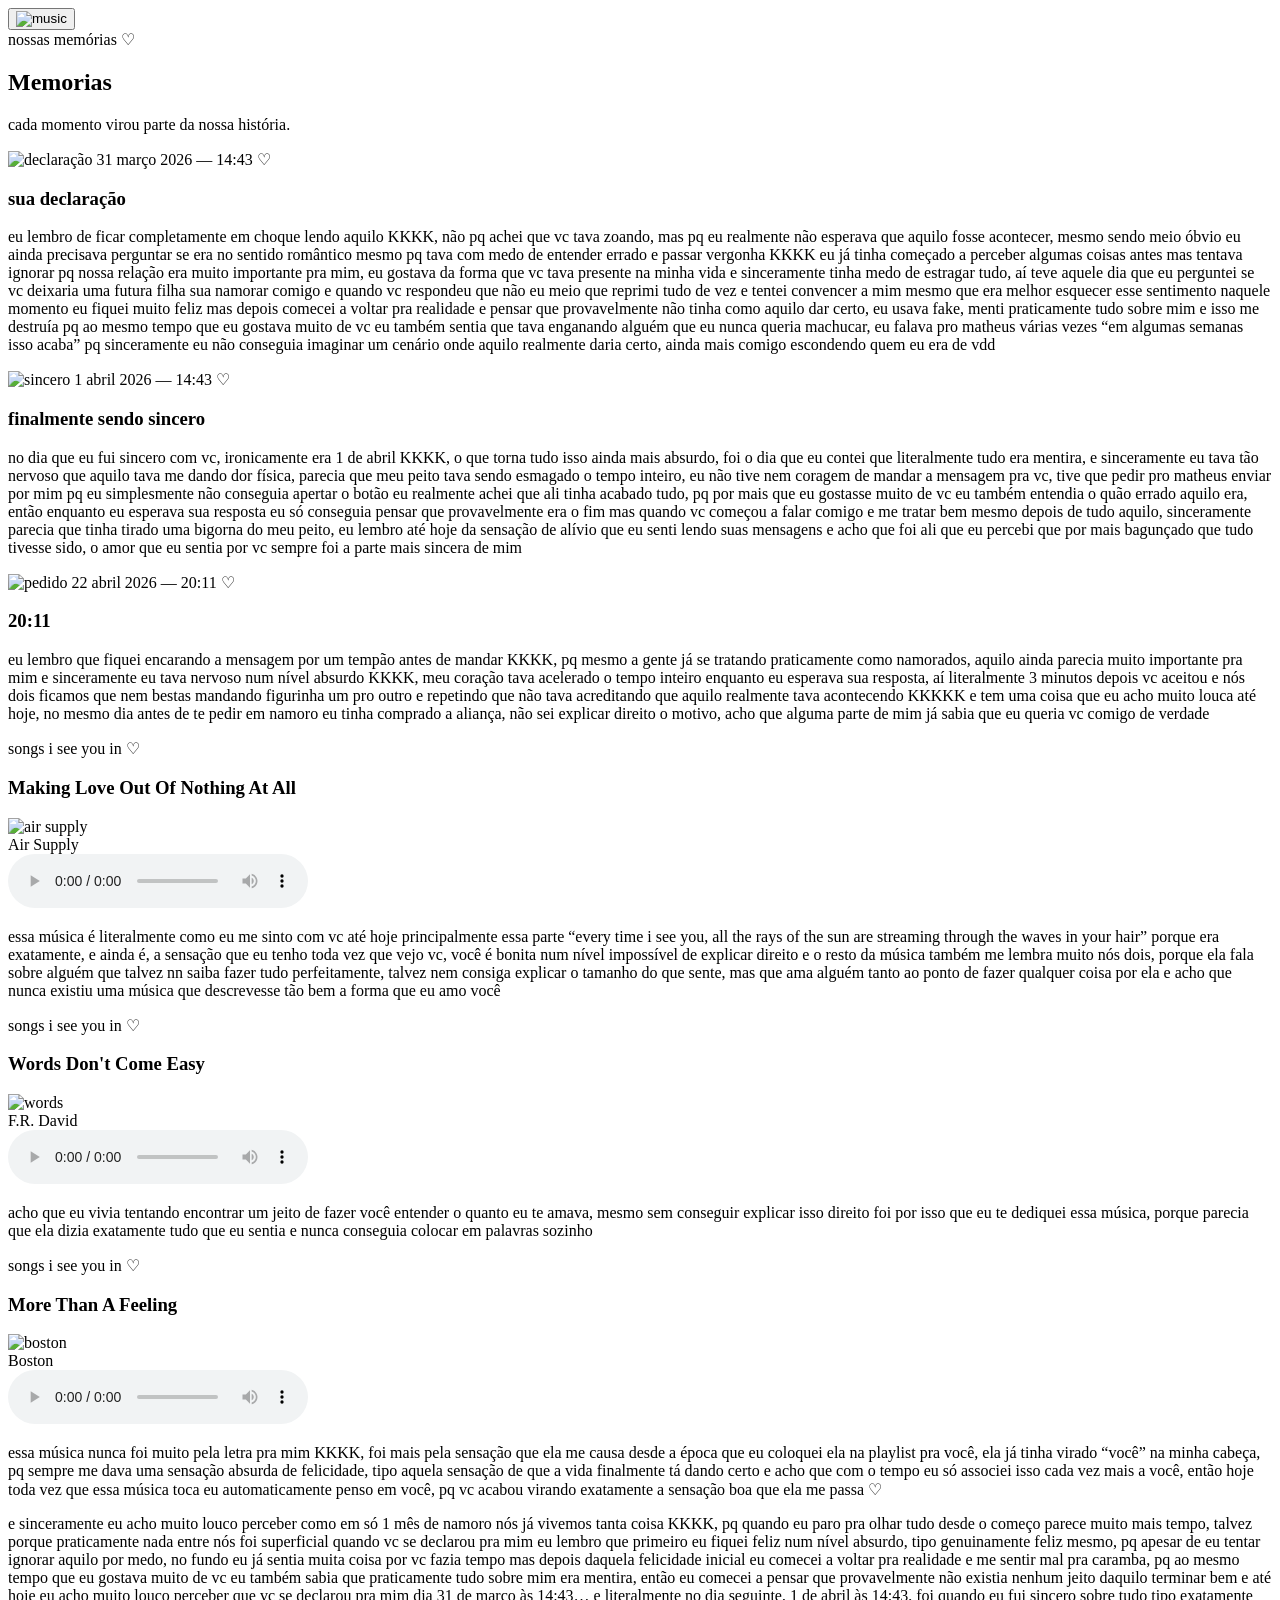
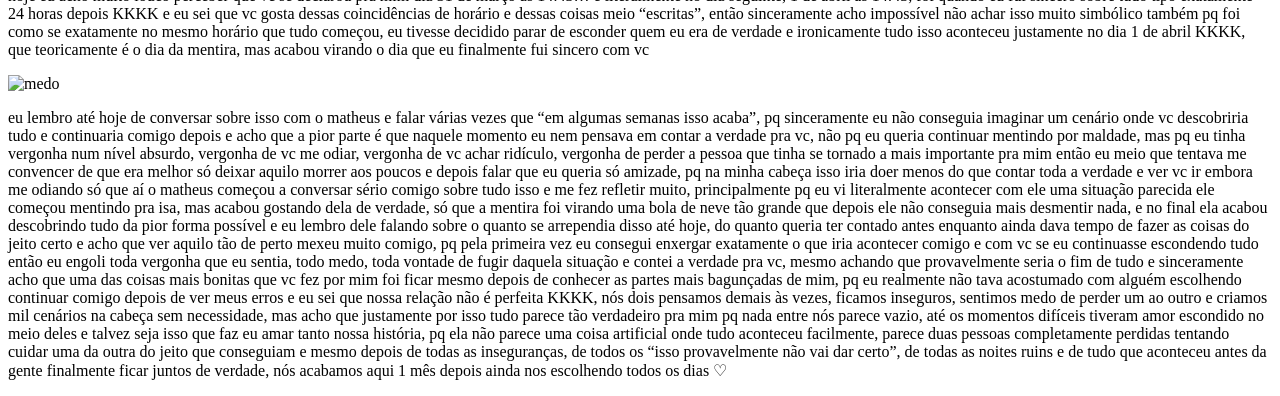
==== pages/memories.html @ f8745af9 "Add files via upload" ====
<!DOCTYPE html>
<html lang="pt-BR">

<head>

  <meta charset="UTF-8">

  <meta
    name="viewport"
    content="width=device-width, initial-scale=1.0"
  >

  <title>
    Memórias ♡
  </title>


  <link
    rel="stylesheet"
    href="../../assets/files/css/memories.css"
  >

  <link
    rel="stylesheet"
    href="../../assets/files/css/fades.css"
  >

  <link
    rel="stylesheet"
    href="../../assets/files/css/base.css"
  >


  <link
    rel="preconnect"
    href="https://fonts.googleapis.com"
  >

  <link
    rel="preconnect"
    href="https://fonts.gstatic.com"
    crossorigin
  >

  <link
    href="https://fonts.googleapis.com/css2?family=Caveat:wght@400;700&family=Patrick+Hand&display=swap"
    rel="stylesheet"
  >

</head>

<body>

 

  <div class="background-blur"></div>

<audio
  id="bgMusic"
  loop
  autoplay
  playsinline
  preload="auto"
>

  <source
    src="../assets/music/music.mp3"
    type="audio/mpeg"
  >

</audio>



  <button id="musicToggle">

    <img
      class="icon"
      src="../../assets/images/off.png"
      alt="music"
    >

  </button>


  <main>

    <section class="hero">

      <div class="hero-card">

        <span class="mini">
          nossas memórias ♡
        </span>

        <h1>
          Memorias 
        </h1>

        <p>
          cada momento virou parte da nossa história.
        </p>

        <div class="memory-columns">


          <div class="memory-card">

            <img
              class="memory-photo"
              src="../../assets/images/declaracao.png"
              alt="declaração"
            >

            <span class="memory-date">
              31 março 2026 — 14:43 ♡
            </span>

            <h3>
              sua declaração
            </h3>

            <p>
eu lembro de ficar completamente em choque lendo aquilo KKKK, não pq achei que vc tava zoando, mas pq eu realmente não esperava que aquilo fosse acontecer, mesmo sendo meio óbvio eu ainda precisava perguntar se era no sentido romântico mesmo pq tava com medo de entender errado e passar vergonha KKKK

eu já tinha começado a perceber algumas coisas antes mas tentava ignorar pq nossa relação era muito importante pra mim, eu gostava da forma que vc tava presente na minha vida e sinceramente tinha medo de estragar tudo, aí teve aquele dia que eu perguntei se vc deixaria uma futura filha sua namorar comigo e quando vc respondeu que não eu meio que reprimi tudo de vez e tentei convencer a mim mesmo que era melhor esquecer esse sentimento

naquele momento eu fiquei muito feliz mas depois comecei a voltar pra realidade e pensar que provavelmente não tinha como aquilo dar certo, eu usava fake, menti praticamente tudo sobre mim e isso me destruía pq ao mesmo tempo que eu gostava muito de vc eu também sentia que tava enganando alguém que eu nunca queria machucar, eu falava pro matheus várias vezes “em algumas semanas isso acaba” pq sinceramente eu não conseguia imaginar um cenário onde aquilo realmente daria certo, ainda mais comigo escondendo quem eu era de vdd
            </p>

          </div>


          <div class="memory-card">

            <img
              class="memory-photo"
              src="../../assets/images/sincero.png"
              alt="sincero"
            >

            <span class="memory-date">
              1 abril 2026 — 14:43 ♡
            </span>

            <h3>
              finalmente sendo sincero
            </h3>

            <p>
no dia que eu fui sincero com vc, ironicamente era 1 de abril KKKK, o que torna tudo isso ainda mais absurdo, foi o dia que eu contei que literalmente tudo era mentira, e sinceramente eu tava tão nervoso que aquilo tava me dando dor física, parecia que meu peito tava sendo esmagado o tempo inteiro, eu não tive nem coragem de mandar a mensagem pra vc, tive que pedir pro matheus enviar por mim pq eu simplesmente não conseguia apertar o botão

eu realmente achei que ali tinha acabado tudo, pq por mais que eu gostasse muito de vc eu também entendia o quão errado aquilo era, então enquanto eu esperava sua resposta eu só conseguia pensar que provavelmente era o fim

mas quando vc começou a falar comigo e me tratar bem mesmo depois de tudo aquilo, sinceramente parecia que tinha tirado uma bigorna do meu peito, eu lembro até hoje da sensação de alívio que eu senti lendo suas mensagens

e acho que foi ali que eu percebi que por mais bagunçado que tudo tivesse sido, o amor que eu sentia por vc sempre foi a parte mais sincera de mim
            </p>

          </div>


          <div class="memory-card">

            <img
              class="memory-photo"
              src="../../assets/images/namoro.png"
              alt="pedido"
            >

            <span class="memory-date">
              22 abril 2026 — 20:11 ♡
            </span>

            <h3>
              20:11
            </h3>

            <p>
eu lembro que fiquei encarando a mensagem por um tempão antes de mandar KKKK, pq mesmo a gente já se tratando praticamente como namorados, aquilo ainda parecia muito importante pra mim

e sinceramente eu tava nervoso num nível absurdo KKKK, meu coração tava acelerado o tempo inteiro enquanto eu esperava sua resposta, aí literalmente 3 minutos depois vc aceitou e nós dois ficamos que nem bestas mandando figurinha um pro outro e repetindo que não tava acreditando que aquilo realmente tava acontecendo KKKKK

e tem uma coisa que eu acho muito louca até hoje, no mesmo dia antes de te pedir em namoro eu tinha comprado a aliança, não sei explicar direito o motivo, acho que alguma parte de mim já sabia que eu queria vc comigo de verdade
            </p>

          </div>


          <div class="memory-card">

            <span class="memory-date">
              songs i see you in ♡
            </span>

            <h3>
              Making Love Out Of Nothing At All
            </h3>

            <div class="song-card">

              <img
                src="../../assets/images/air-supply.jpg"
                alt="air supply"
              >

              <div class="song-info">

                <span>
                  Air Supply
                </span>

              </div>

              <audio controls>

                <source
                  src="../../assets/music/air-supply.mp3"
                  type="audio/mpeg"
                >

              </audio>

              <p class="song-text">
essa música é literalmente como eu me sinto com vc até hoje
principalmente essa parte 

“every time i see you, all the rays of the sun are streaming through the waves in your hair”

porque era exatamente, e ainda é, a sensação que eu tenho toda vez que vejo vc, você é bonita num nível impossível de explicar direito

e o resto da música também me lembra muito nós dois, porque ela fala sobre alguém que talvez nn saiba fazer tudo perfeitamente, talvez nem consiga explicar o tamanho do que sente, mas que ama alguém tanto ao ponto de fazer qualquer coisa por ela

e acho que nunca existiu uma música que descrevesse tão bem a forma que eu amo você
              </p>

            </div>

          </div>


          <div class="memory-card">

            <span class="memory-date">
              songs i see you in ♡
            </span>

            <h3>
              Words Don't Come Easy
            </h3>

            <div class="song-card">

              <img
                src="../../assets/images/words.jpg"
                alt="words"
              >

              <div class="song-info">

                <span>
                  F.R. David
                </span>

              </div>

              <audio controls>

                <source
                  src="../../assets/music/words.mp3"
                  type="audio/mpeg"
                >

              </audio>

              <p class="song-text">
acho que eu vivia tentando encontrar um jeito de fazer você entender o quanto eu te amava,
mesmo sem conseguir explicar isso direito

foi por isso que eu te dediquei essa música,
porque parecia que ela dizia exatamente tudo que eu sentia e nunca conseguia colocar em palavras sozinho
              </p>

            </div>

          </div>


          <div class="memory-card">

            <span class="memory-date">
              songs i see you in ♡
            </span>

            <h3>
              More Than A Feeling
            </h3>

            <div class="song-card">

              <img
                src="../../assets/images/boston.jpg"
                alt="boston"
              >

              <div class="song-info">

                <span>
                  Boston
                </span>

              </div>

              <audio controls>

                <source
                  src="../../assets/music/boston.mp3"
                  type="audio/mpeg"
                >

              </audio>

              <p class="song-text">
essa música nunca foi muito pela letra pra mim KKKK,
foi mais pela sensação que ela me causa

desde a época que eu coloquei ela na playlist pra você,
ela já tinha virado “você” na minha cabeça,
pq sempre me dava uma sensação absurda de felicidade, tipo aquela sensação de que a vida finalmente tá dando certo

e acho que com o tempo eu só associei isso cada vez mais a você,
então hoje toda vez que essa música toca eu automaticamente penso em você,
pq vc acabou virando exatamente a sensação boa que ela me passa ♡
              </p>

            </div>

          </div>

        </div>



<div class="final-text">

  <p>
e sinceramente eu acho muito louco perceber como em só 1 mês de namoro nós já vivemos tanta coisa KKKK, pq quando eu paro pra olhar tudo desde o começo parece muito mais tempo, talvez porque praticamente nada entre nós foi superficial

quando vc se declarou pra mim eu lembro que primeiro eu fiquei feliz num nível absurdo, tipo genuinamente feliz mesmo, pq apesar de eu tentar ignorar aquilo por medo, no fundo eu já sentia muita coisa por vc fazia tempo

mas depois daquela felicidade inicial eu comecei a voltar pra realidade e me sentir mal pra caramba, pq ao mesmo tempo que eu gostava muito de vc eu também sabia que praticamente tudo sobre mim era mentira, então eu comecei a pensar que provavelmente não existia nenhum jeito daquilo terminar bem

e até hoje eu acho muito louco perceber que vc se declarou pra mim dia 31 de março às 14:43… e literalmente no dia seguinte, 1 de abril às 14:43, foi quando eu fui sincero sobre tudo

tipo exatamente 24 horas depois KKKK

e eu sei que vc gosta dessas coincidências de horário e dessas coisas meio “escritas”, então sinceramente acho impossível não achar isso muito simbólico também

pq foi como se exatamente no mesmo horário que tudo começou, eu tivesse decidido parar de esconder quem eu era de verdade

e ironicamente tudo isso aconteceu justamente no dia 1 de abril KKKK, que teoricamente é o dia da mentira, mas acabou virando o dia que eu finalmente fui sincero com vc

</p>

  <img
    class="final-photo"
    src="../../assets/images/medo.png"
    alt="medo"
  >

<p>

eu lembro até hoje de conversar sobre isso com o matheus e falar várias vezes que “em algumas semanas isso acaba”, pq sinceramente eu não conseguia imaginar um cenário onde vc descobriria tudo e continuaria comigo depois

e acho que a pior parte é que naquele momento eu nem pensava em contar a verdade pra vc, não pq eu queria continuar mentindo por maldade, mas pq eu tinha vergonha num nível absurdo, vergonha de vc me odiar, vergonha de vc achar ridículo, vergonha de perder a pessoa que tinha se tornado a mais importante pra mim

então eu meio que tentava me convencer de que era melhor só deixar aquilo morrer aos poucos e depois falar que eu queria só amizade, pq na minha cabeça isso iria doer menos do que contar toda a verdade e ver vc ir embora me odiando

só que aí o matheus começou a conversar sério comigo sobre tudo isso e me fez refletir muito, principalmente pq eu vi literalmente acontecer com ele uma situação parecida

ele começou mentindo pra isa, mas acabou gostando dela de verdade, só que a mentira foi virando uma bola de neve tão grande que depois ele não conseguia mais desmentir nada, e no final ela acabou descobrindo tudo da pior forma possível

e eu lembro dele falando sobre o quanto se arrependia disso até hoje, do quanto queria ter contado antes enquanto ainda dava tempo de fazer as coisas do jeito certo

e acho que ver aquilo tão de perto mexeu muito comigo, pq pela primeira vez eu consegui enxergar exatamente o que iria acontecer comigo e com vc se eu continuasse escondendo tudo

então eu engoli toda vergonha que eu sentia, todo medo, toda vontade de fugir daquela situação e contei a verdade pra vc, mesmo achando que provavelmente seria o fim de tudo

e sinceramente acho que uma das coisas mais bonitas que vc fez por mim foi ficar mesmo depois de conhecer as partes mais bagunçadas de mim, pq eu realmente não tava acostumado com alguém escolhendo continuar comigo depois de ver meus erros

e eu sei que nossa relação não é perfeita KKKK, nós dois pensamos demais às vezes, ficamos inseguros, sentimos medo de perder um ao outro e criamos mil cenários na cabeça sem necessidade, mas acho que justamente por isso tudo parece tão verdadeiro pra mim

pq nada entre nós parece vazio, até os momentos difíceis tiveram amor escondido no meio deles

e talvez seja isso que faz eu amar tanto nossa história, pq ela não parece uma coisa artificial onde tudo aconteceu facilmente, parece duas pessoas completamente perdidas tentando cuidar uma da outra do jeito que conseguiam

e mesmo depois de todas as inseguranças, de todos os “isso provavelmente não vai dar certo”, de todas as noites ruins e de tudo que aconteceu antes da gente finalmente ficar juntos de verdade, nós acabamos aqui

1 mês depois

ainda nos escolhendo todos os dias ♡
  </p>

</div>

</div>

<script src="../../assets/files/js/BASE.js"></script>

</body>
</html>
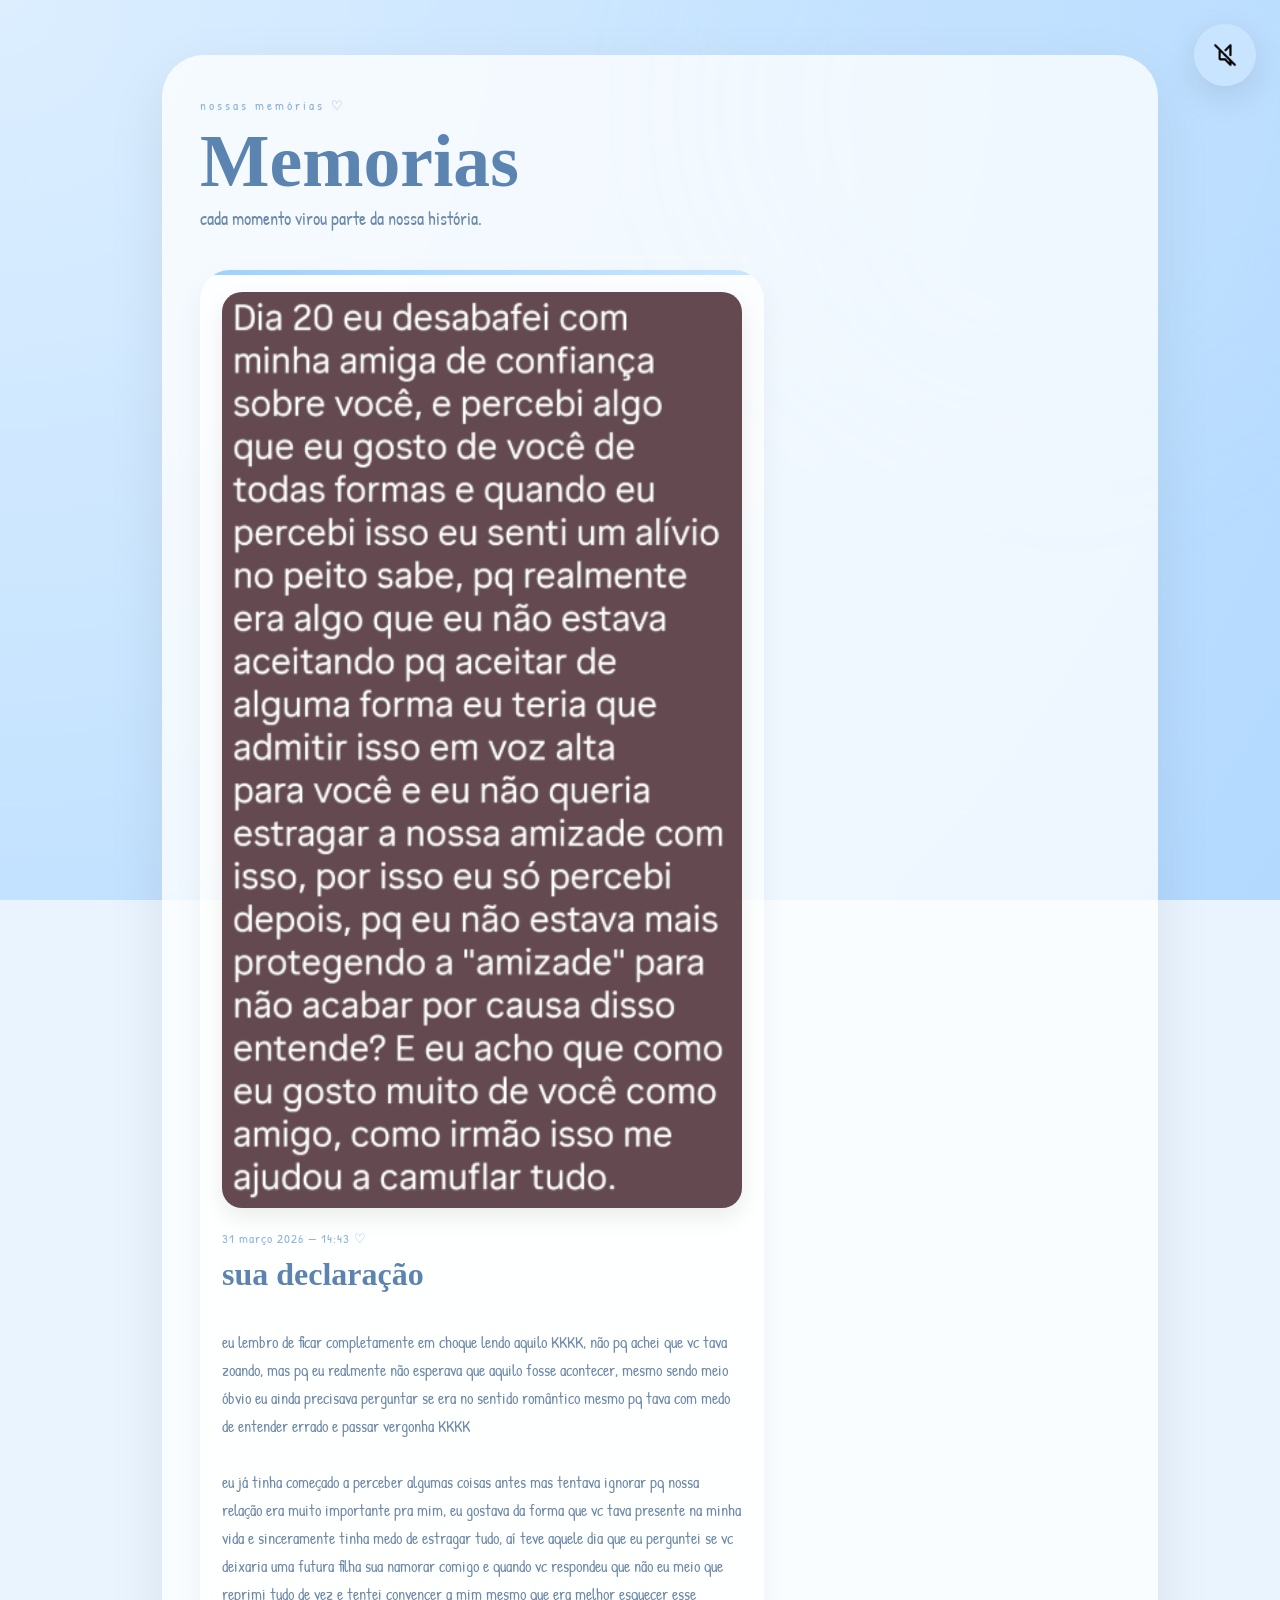
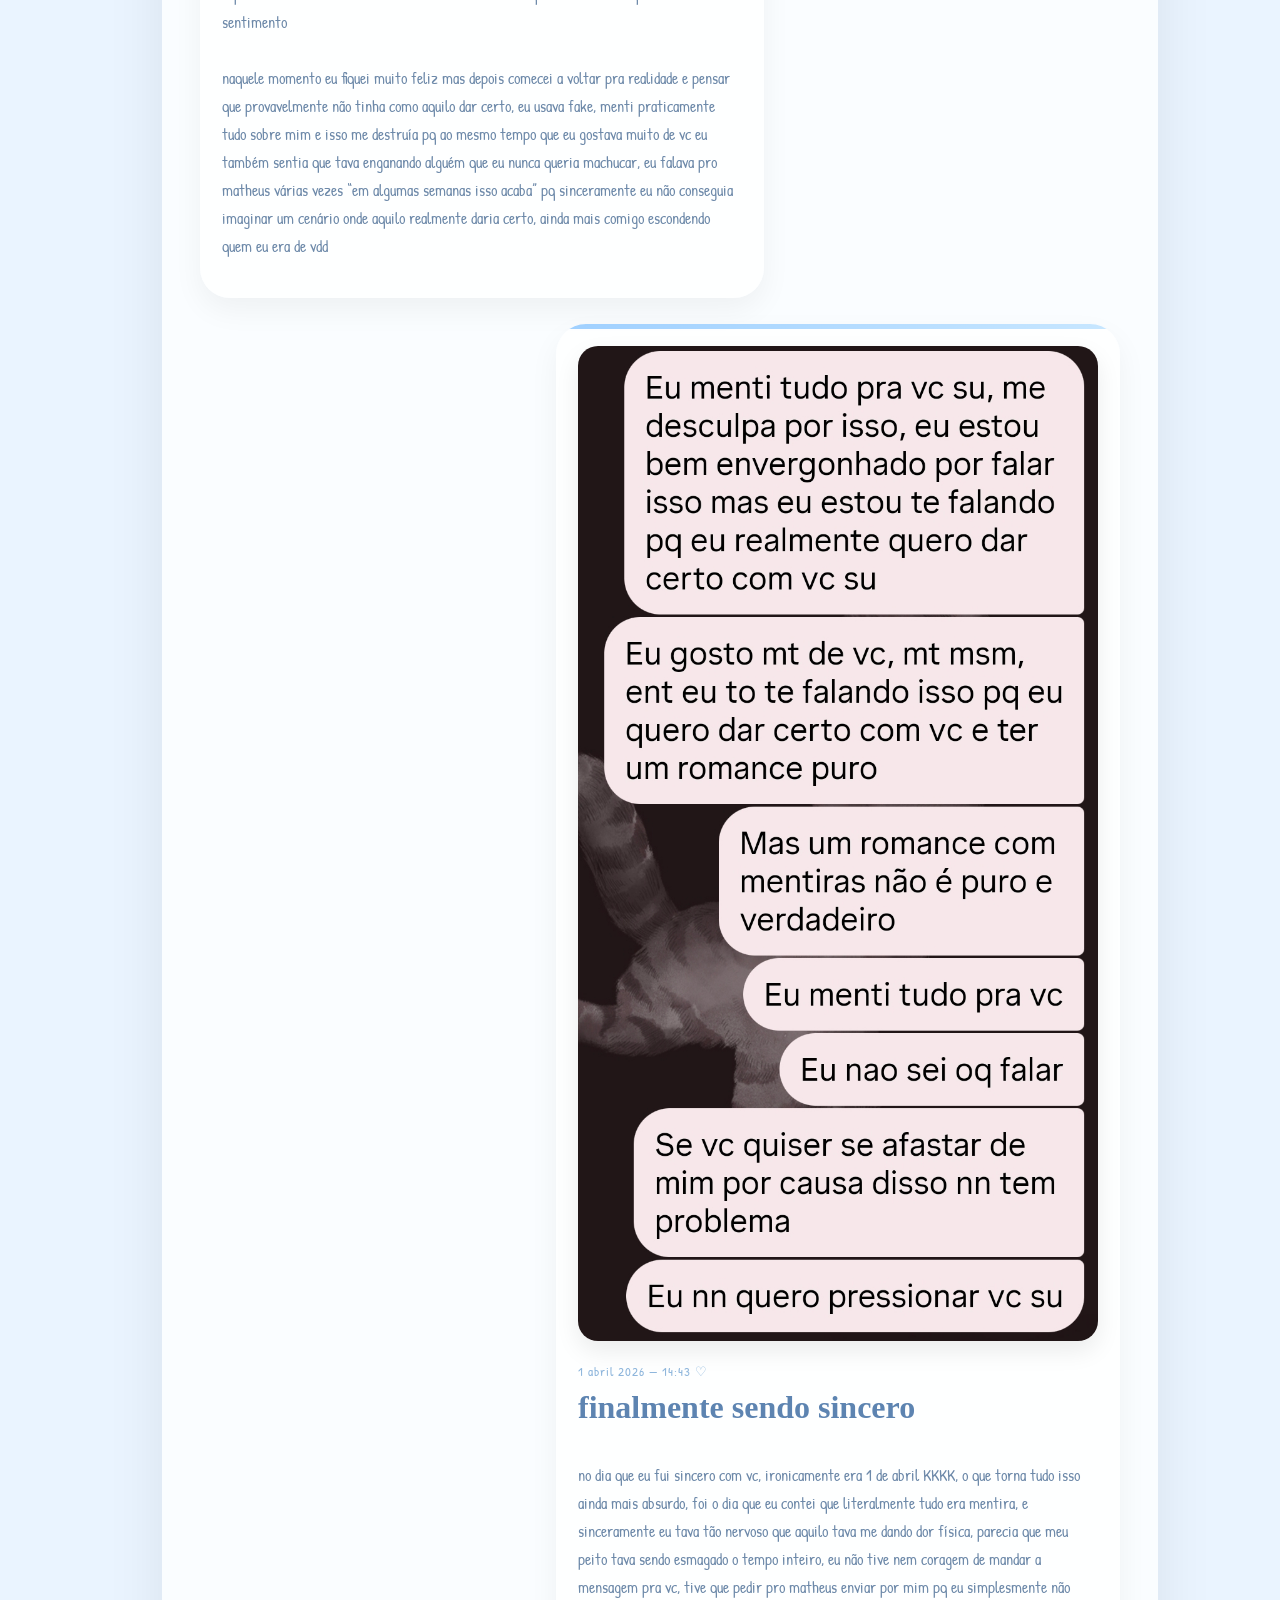
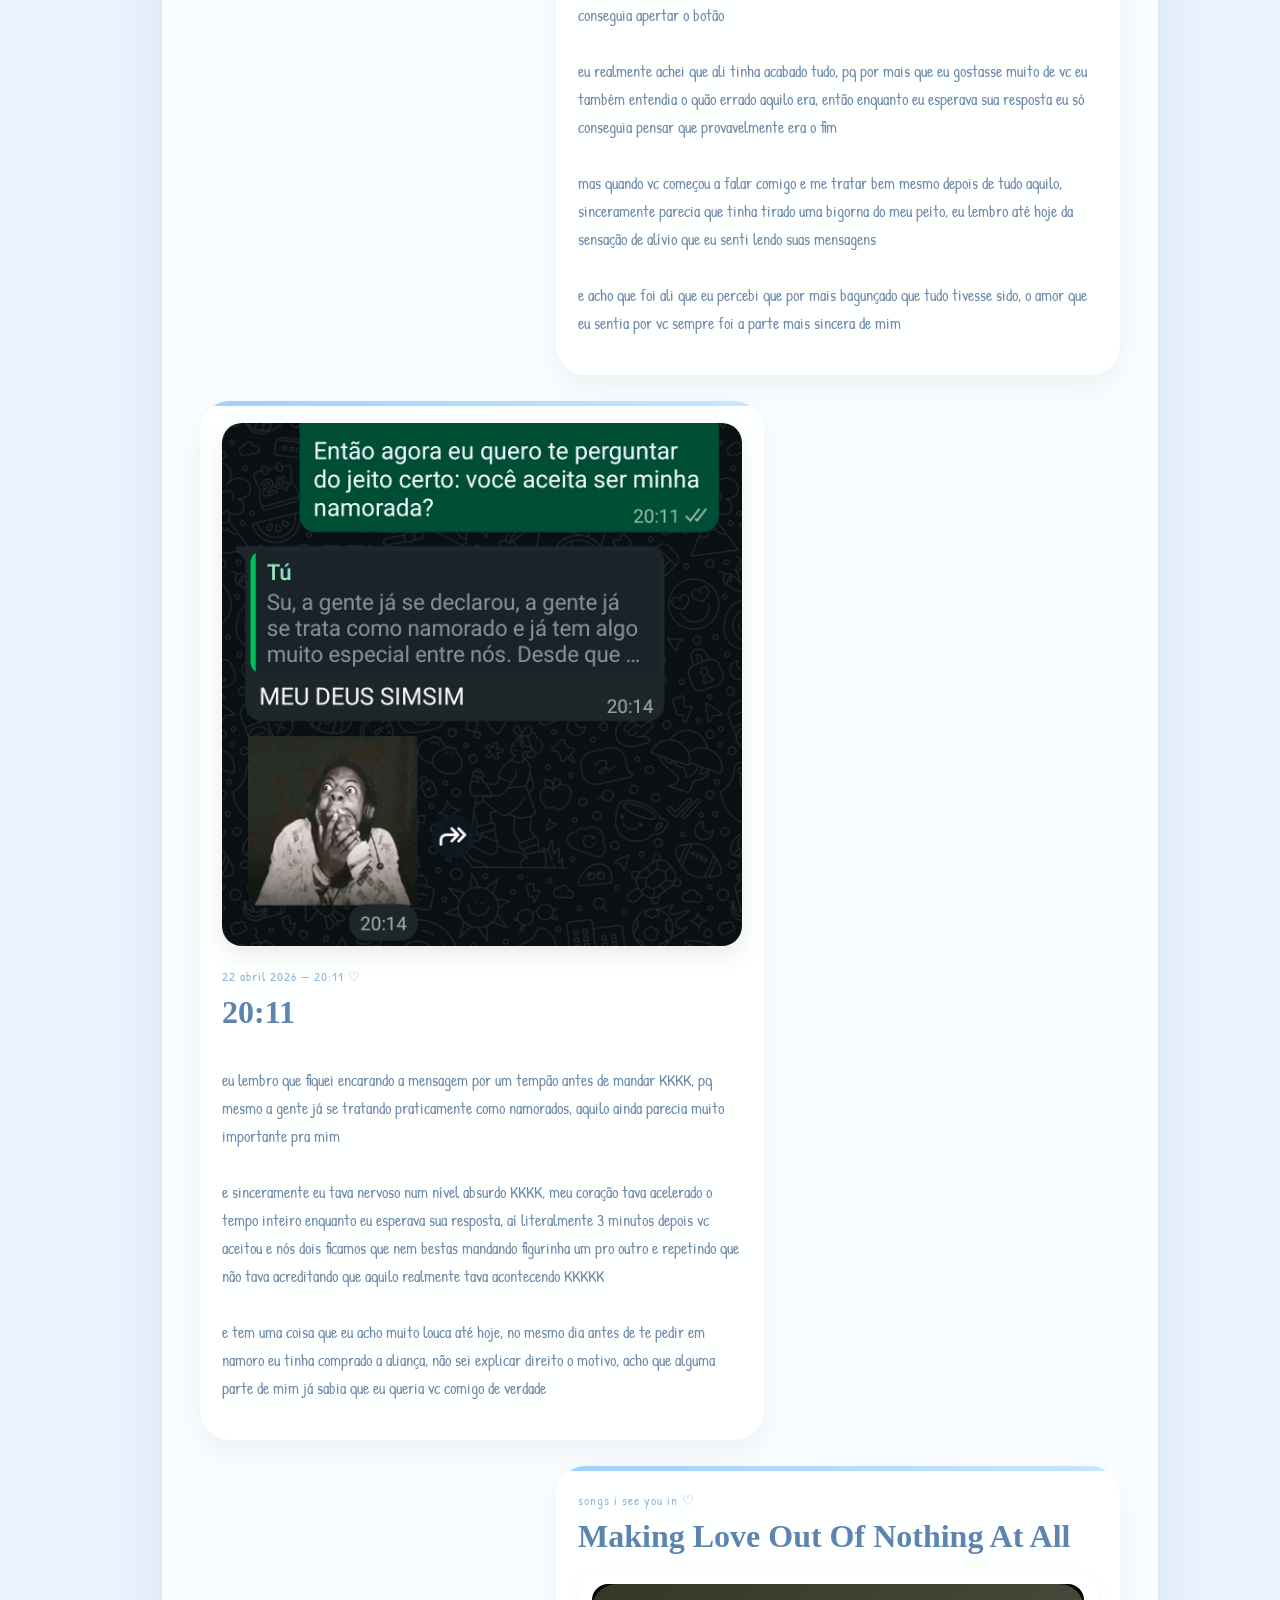
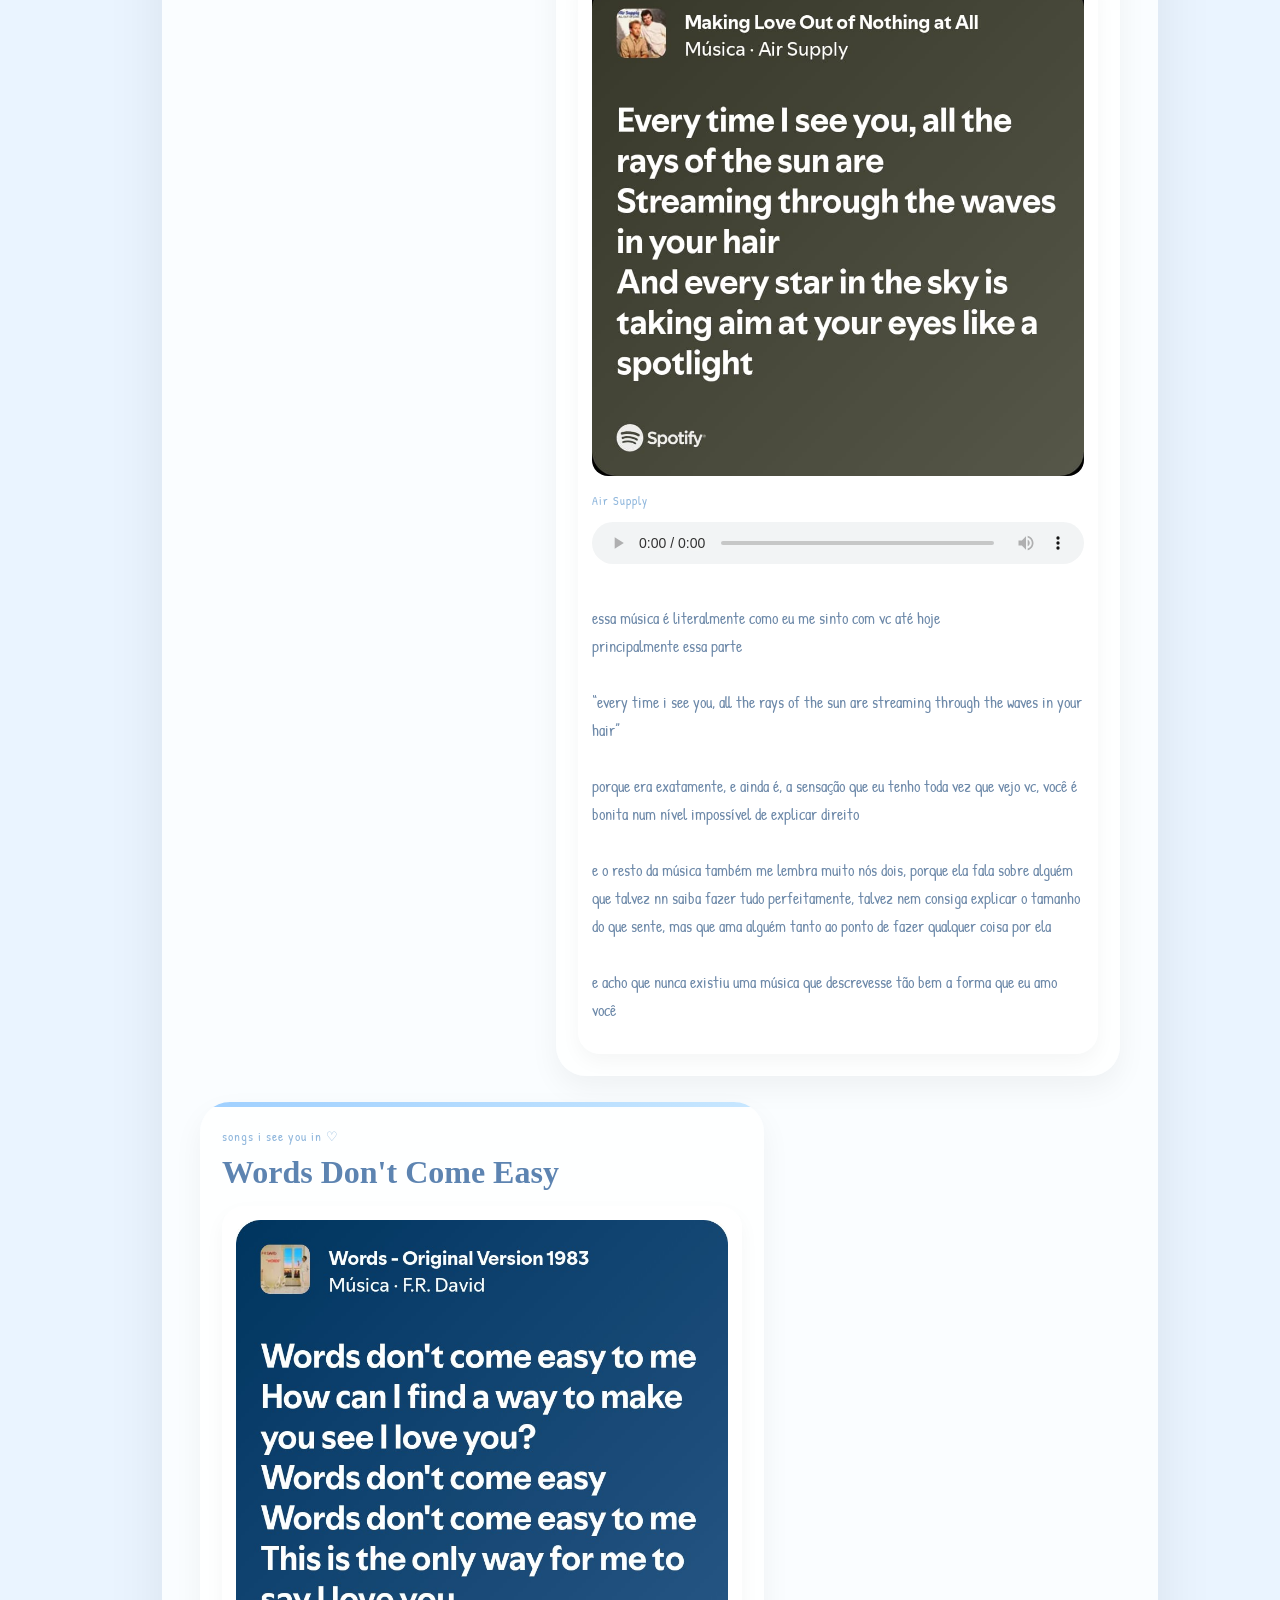
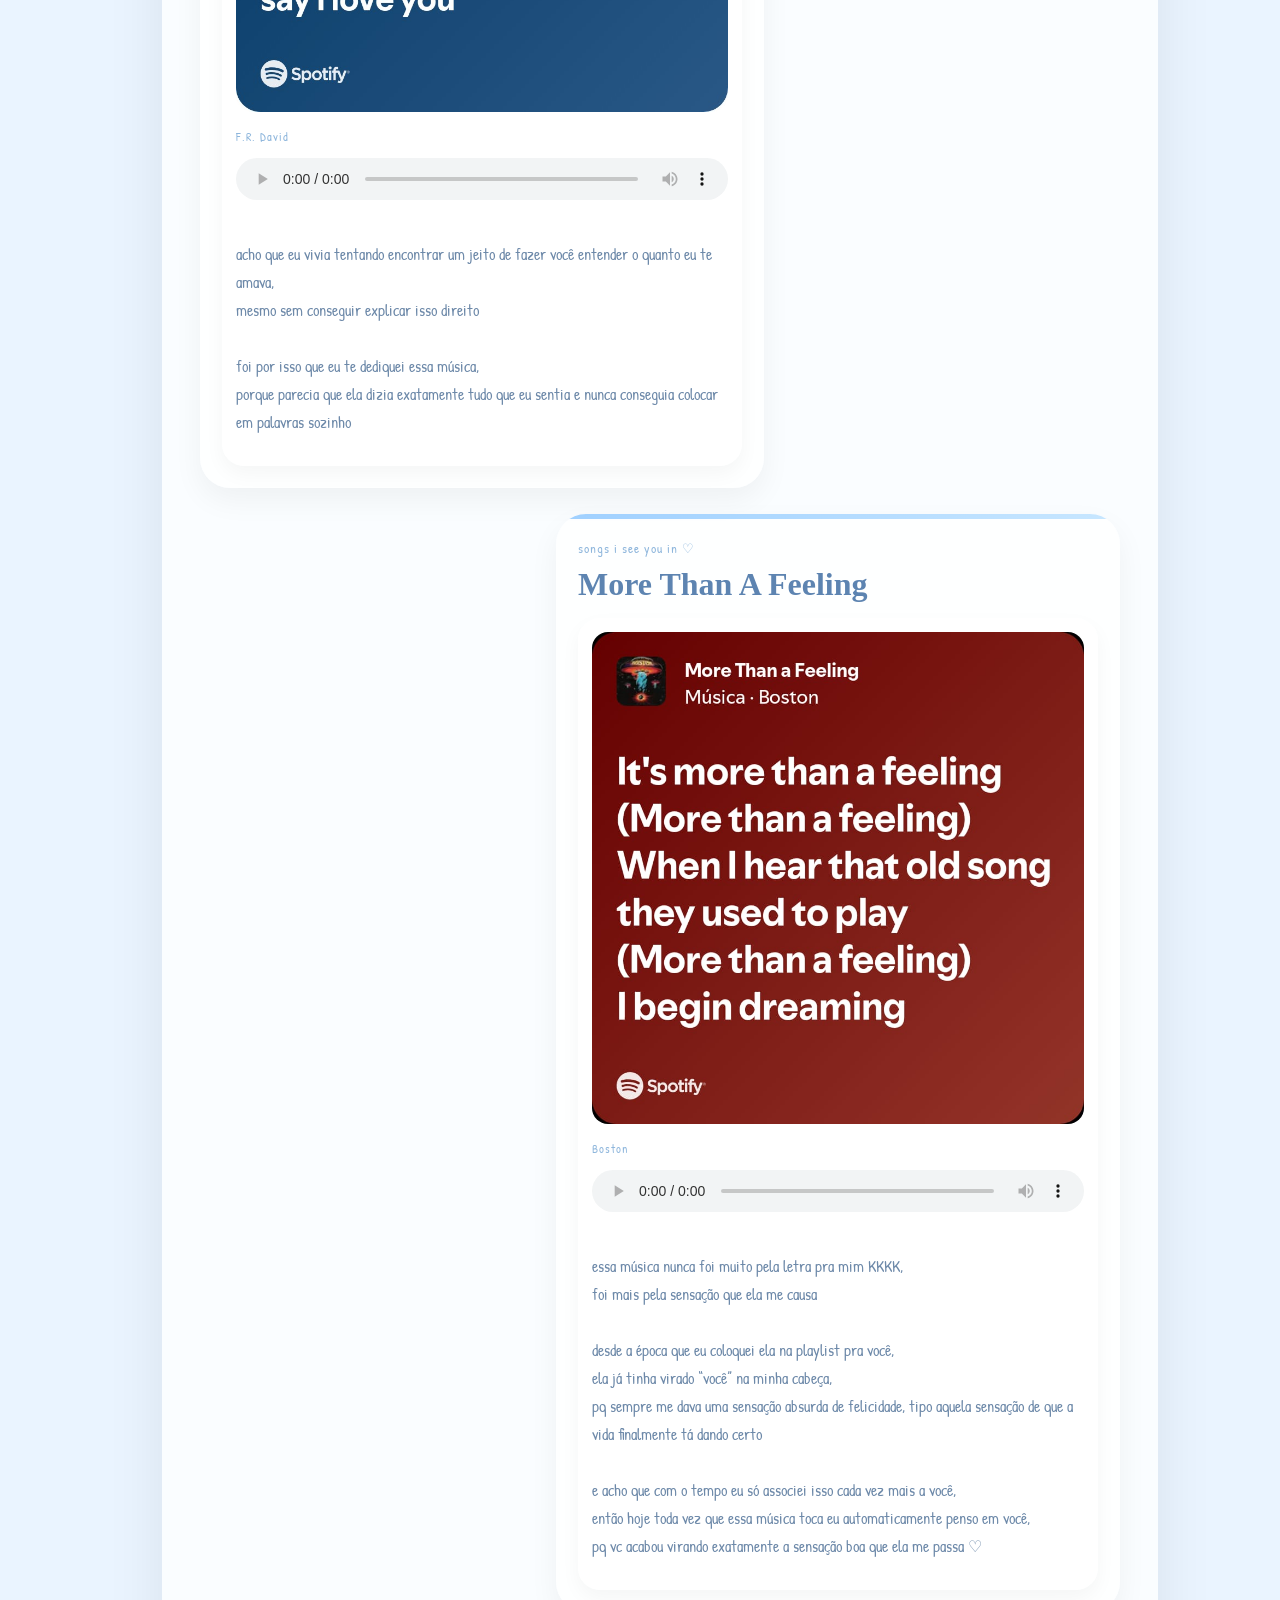
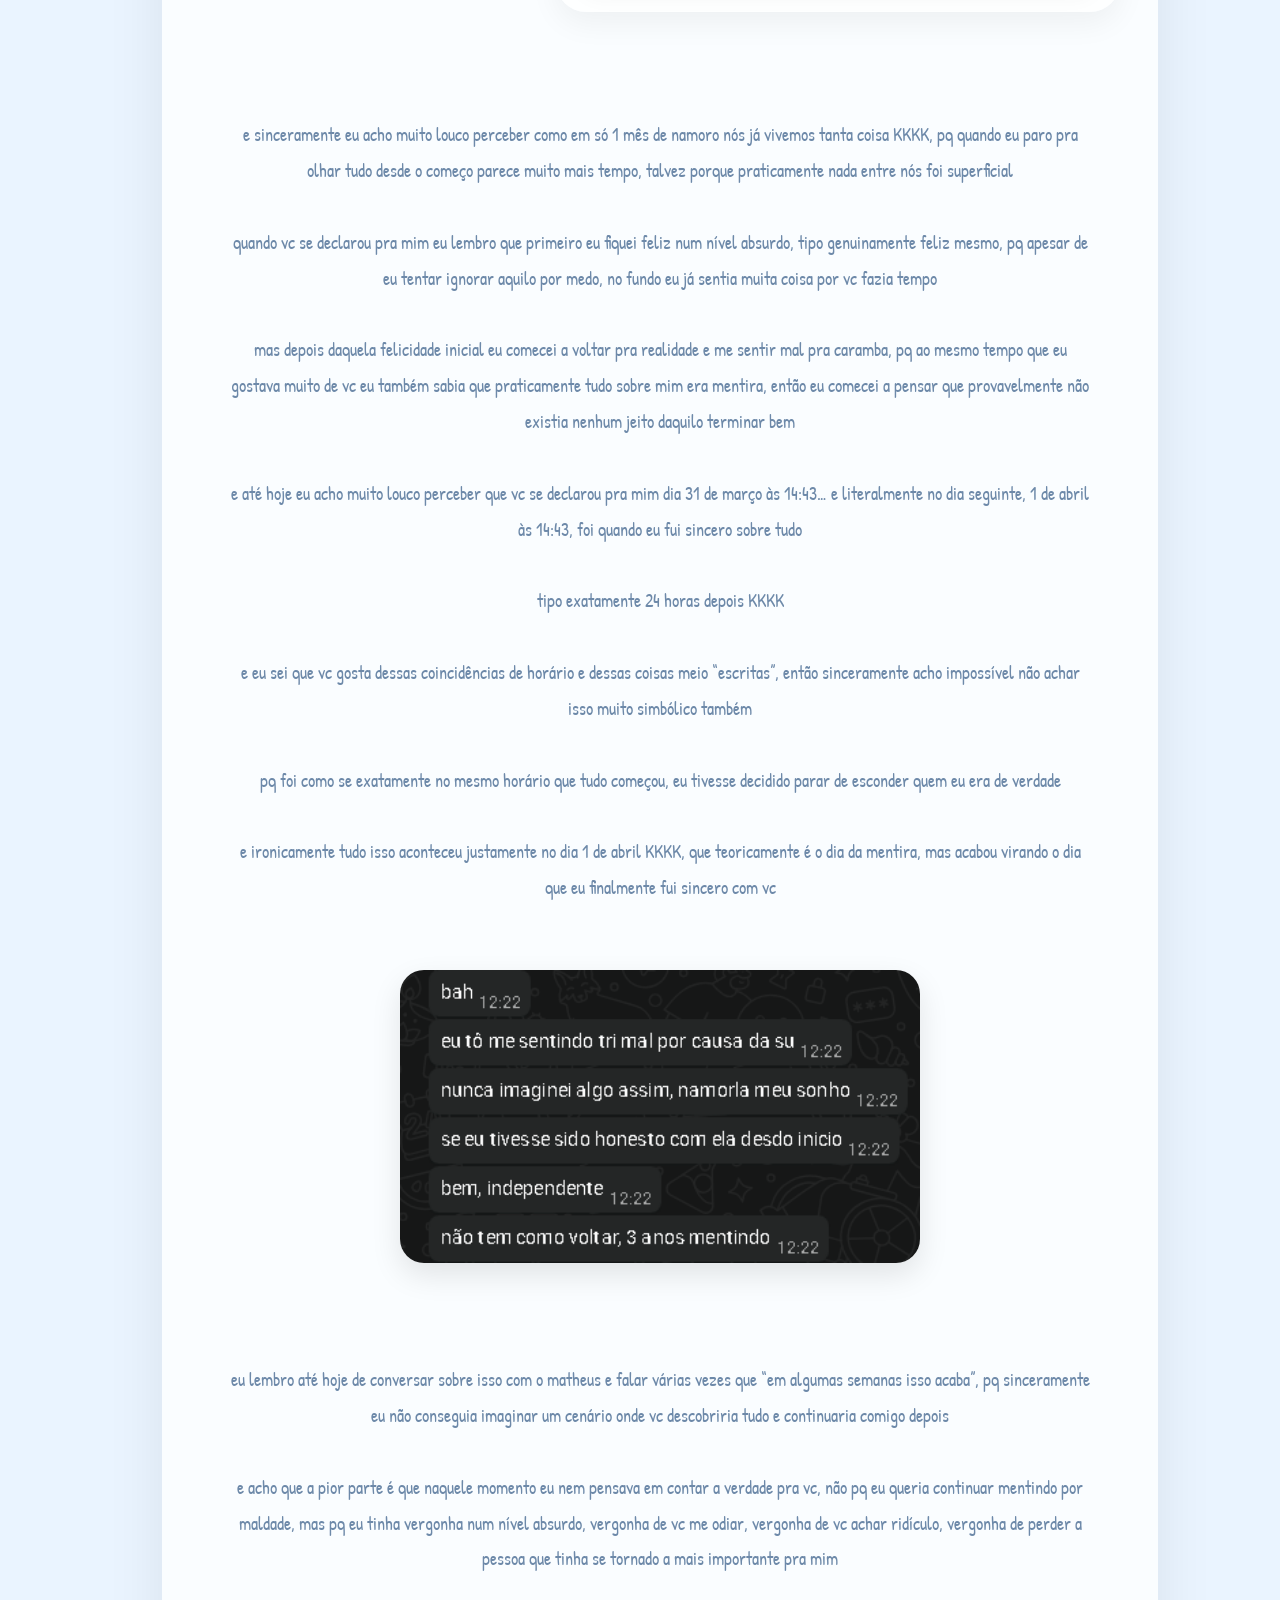
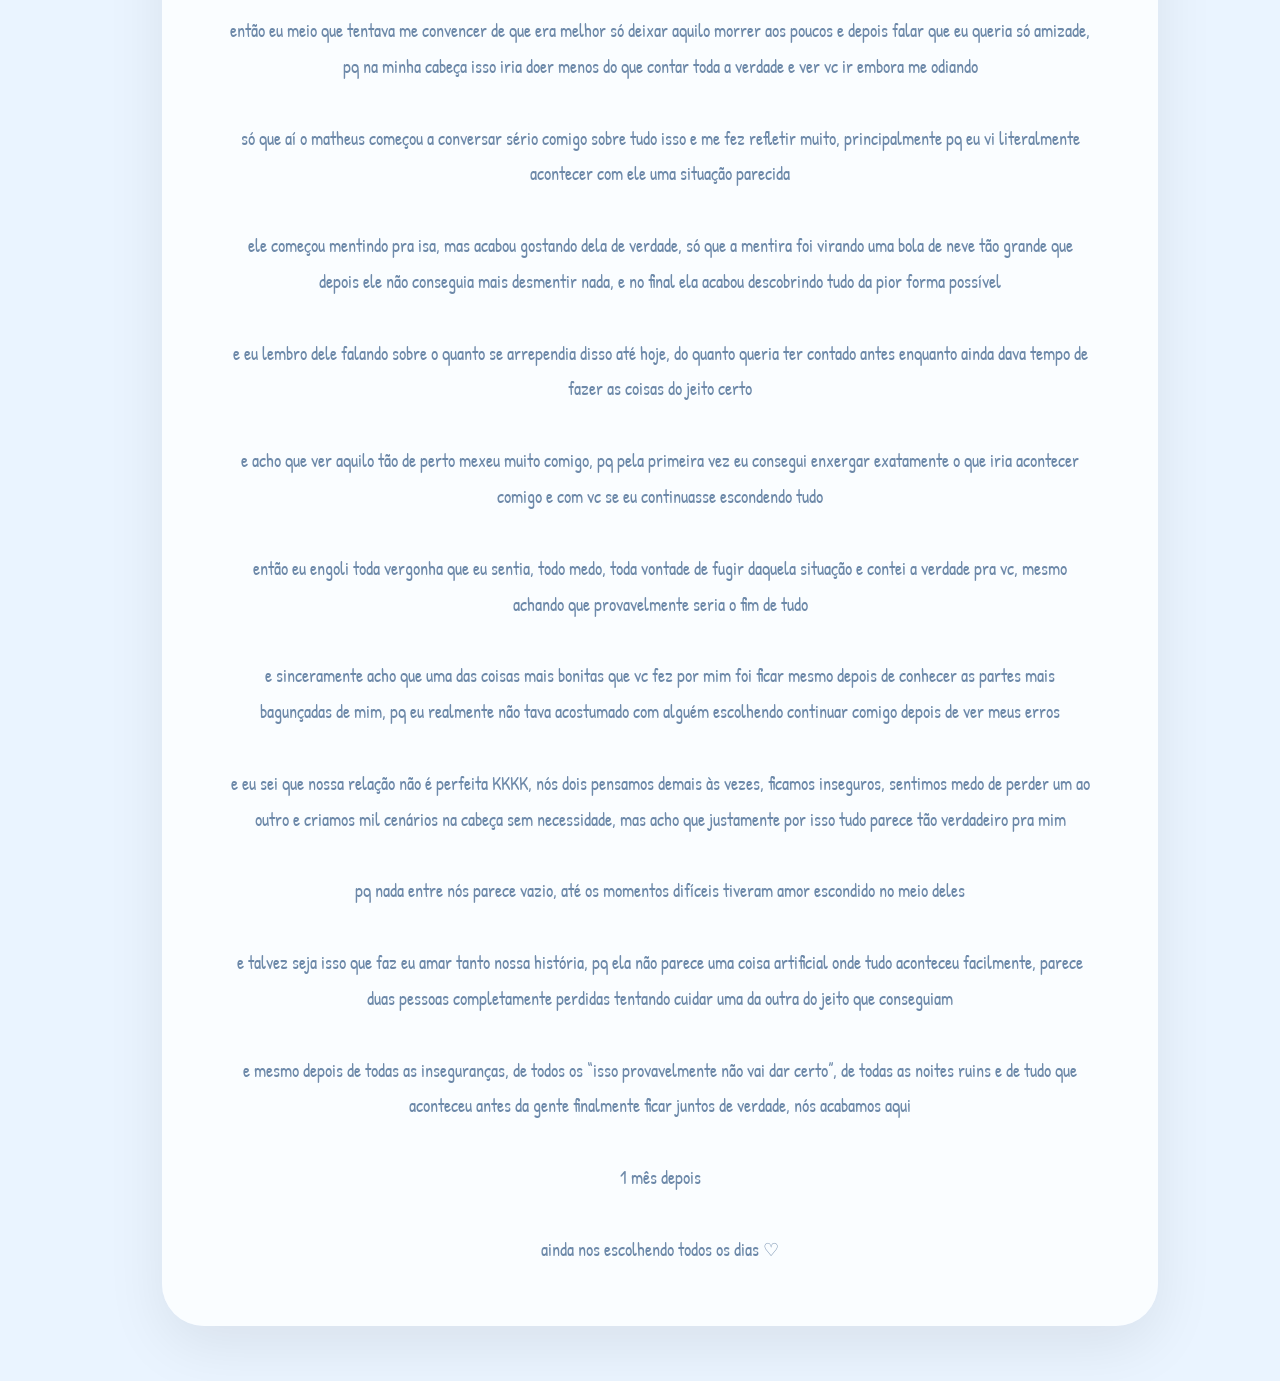
==== commit 84eed8a9: "Update memories.html" ====
--- a/pages/memories.html
+++ b/pages/memories.html
@@ -19,17 +19,17 @@
 
   <link
     rel="stylesheet"
-    href="../../assets/files/css/memories.css"
+    href="../assets/files/css/memories.css"
   >
 
   <link
     rel="stylesheet"
-    href="../../assets/files/css/fades.css"
+    href="../assets/files/css/fades.css"
   >
 
   <link
     rel="stylesheet"
-    href="../../assets/files/css/base.css"
+    href="../assets/files/css/base.css"
   >
 
 
@@ -78,7 +78,7 @@
 
     <img
       class="icon"
-      src="../../assets/images/off.png"
+      src="../assets/images/off.png"
       alt="music"
     >
 
@@ -110,7 +110,7 @@
 
             <img
               class="memory-photo"
-              src="../../assets/images/declaracao.png"
+              src="../assets/images/declaracao.png"
               alt="declaração"
             >
 
@@ -137,7 +137,7 @@
 
             <img
               class="memory-photo"
-              src="../../assets/images/sincero.png"
+              src="../assets/images/sincero.png"
               alt="sincero"
             >
 
@@ -166,7 +166,7 @@
 
             <img
               class="memory-photo"
-              src="../../assets/images/namoro.png"
+              src="../assets/images/namoro.png"
               alt="pedido"
             >
 
@@ -202,7 +202,7 @@
             <div class="song-card">
 
               <img
-                src="../../assets/images/air-supply.jpg"
+                src="../assets/images/air-supply.jpg"
                 alt="air supply"
               >
 
@@ -217,7 +217,7 @@
               <audio controls>
 
                 <source
-                  src="../../assets/music/air-supply.mp3"
+                  src="../assets/music/air-supply.mp3"
                   type="audio/mpeg"
                 >
 
@@ -254,7 +254,7 @@
             <div class="song-card">
 
               <img
-                src="../../assets/images/words.jpg"
+                src="../assets/images/words.jpg"
                 alt="words"
               >
 
@@ -269,7 +269,7 @@
               <audio controls>
 
                 <source
-                  src="../../assets/music/words.mp3"
+                  src="../assets/music/words.mp3"
                   type="audio/mpeg"
                 >
 
@@ -301,7 +301,7 @@
             <div class="song-card">
 
               <img
-                src="../../assets/images/boston.jpg"
+                src="../assets/images/boston.jpg"
                 alt="boston"
               >
 
@@ -316,7 +316,7 @@
               <audio controls>
 
                 <source
-                  src="../../assets/music/boston.mp3"
+                  src="../assets/music/boston.mp3"
                   type="audio/mpeg"
                 >
 
@@ -366,7 +366,7 @@
 
   <img
     class="final-photo"
-    src="../../assets/images/medo.png"
+    src="../assets/images/medo.png"
     alt="medo"
   >
 
@@ -407,7 +407,7 @@
 
 </div>
 
-<script src="../../assets/files/js/BASE.js"></script>
+<script src="../assets/files/js/BASE.js"></script>
 
 </body>
-</html>+</html>
--- a/assets/files/css/memories.css
+++ b/assets/files/css/memories.css
@@ -0,0 +1,638 @@
+/* memories.css */
+
+body{
+
+  margin:0;
+
+  font-family:'Patrick Hand', cursive;
+
+  background:#eaf4ff;
+
+  overflow-x:hidden;
+
+  color:#4a607c;
+}
+
+
+
+.background-blur{
+
+  position:fixed;
+
+  inset:0;
+
+  background:
+  radial-gradient(
+    circle at top left,
+    #dceeff 0%,
+    #cde7ff 35%,
+    #bddfff 70%,
+    #b3d9ff 100%
+  );
+
+  z-index:-2;
+}
+
+
+
+.hero{
+
+  width:100%;
+
+  min-height:100vh;
+
+  display:flex;
+
+  justify-content:center;
+
+  align-items:flex-start;
+
+  padding:55px 20px;
+}
+
+
+
+.hero-card{
+
+  width:920px;
+
+  max-width:100%;
+
+  background:
+  rgba(255,255,255,0.76);
+
+  border-radius:42px;
+
+  padding:38px;
+
+  position:relative;
+
+  overflow:visible;
+
+  box-shadow:
+  0 20px 60px rgba(0,0,0,0.08);
+}
+
+
+
+.hero-card::before{
+
+  content:"";
+
+  position:absolute;
+
+  width:420px;
+  height:420px;
+
+  background:#c7e5ff;
+
+  border-radius:50%;
+
+  opacity:0.22;
+
+  top:-160px;
+  right:-120px;
+
+  z-index:-1;
+
+  box-shadow:
+  0 0 180px 120px #c7e5ff;
+}
+
+
+.mini{
+
+  color:#8ab1d8;
+
+  letter-spacing:3px;
+
+  font-size:0.82rem;
+}
+
+
+.hero-card h1{
+
+  margin-top:10px;
+  margin-bottom:8px;
+
+  font-size:4.6rem;
+
+  color:#5b84b1;
+
+  line-height:1;
+
+  font-family:'Caveat', cursive;
+}
+
+
+
+.hero-card > p{
+
+  margin-top:0;
+
+  color:#6f8baa;
+
+  font-size:1.1rem;
+}
+
+
+
+.memory-columns{
+
+  display:flex;
+
+  flex-direction:column;
+
+  gap:26px;
+
+  margin-top:40px;
+}
+
+
+
+.memory-column{
+
+  display:contents;
+}
+
+
+
+.memory-card{
+
+  width:min(100%, 520px);
+
+  background:
+  rgba(255,255,255,0.68);
+
+  border-radius:30px;
+
+  padding:22px;
+
+  position:relative;
+
+  overflow:hidden;
+
+  transition:
+  transform .3s ease,
+  box-shadow .3s ease;
+
+  box-shadow:
+  0 12px 30px rgba(0,0,0,0.05);
+}
+
+
+
+.memory-card:nth-child(odd){
+
+  margin-right:auto;
+}
+
+.memory-card:nth-child(even){
+
+  margin-left:auto;
+}
+
+
+
+.memory-card::before{
+
+  content:"";
+
+  position:absolute;
+
+  top:0;
+  left:0;
+
+  width:100%;
+  height:5px;
+
+  background:
+  linear-gradient(
+    90deg,
+    #9fd0ff,
+    #c8e7ff
+  );
+}
+
+
+
+.memory-card:hover{
+
+  transform:
+  translateY(-4px)
+  rotate(-0.4deg);
+
+  box-shadow:
+  0 20px 48px rgba(0,0,0,0.11);
+}
+
+
+.memory-photo{
+
+  width:100%;
+
+  height:auto;
+
+  display:block;
+
+  border-radius:20px;
+
+  margin-bottom:18px;
+
+  object-fit:contain;
+
+  box-shadow:
+  0 10px 25px rgba(0,0,0,0.08);
+}
+
+.memory-card img{
+
+  image-rendering:auto;
+}
+
+
+
+.memory-date{
+
+  color:#8eb6dc;
+
+  font-size:0.82rem;
+
+  letter-spacing:1px;
+}
+
+
+
+.memory-card h3{
+
+  margin-top:10px;
+  margin-bottom:10px;
+
+  font-size:2rem;
+
+  line-height:1;
+
+  color:#5d84b1;
+
+  font-family:'Caveat', cursive;
+}
+
+
+
+.memory-card p{
+
+  margin-top:0;
+
+  line-height:1.75;
+
+  color:#6d89a9;
+
+  font-size:1rem;
+
+  white-space:pre-line;
+}
+
+
+
+.song-card{
+
+  margin-top:18px;
+
+  background:
+  rgba(255,255,255,0.72);
+
+  border-radius:22px;
+
+  padding:14px;
+
+  display:flex;
+
+  flex-direction:column;
+
+  gap:12px;
+
+  box-shadow:
+  0 8px 20px rgba(0,0,0,0.04);
+}
+
+.song-card img{
+
+  width:100%;
+
+  display:block;
+
+  border-radius:16px;
+}
+
+.song-info span{
+
+  color:#8eb6dc;
+
+  font-size:.78rem;
+
+  letter-spacing:1px;
+}
+
+.song-info h4{
+
+  margin:4px 0 0 0;
+
+  font-size:1.15rem;
+
+  color:#5d84b1;
+
+  font-family:'Caveat', cursive;
+}
+
+.song-card audio{
+
+  width:100%;
+
+  height:42px;
+
+  opacity:.92;
+}
+
+
+.song-text{
+
+  margin-top:10px;
+
+  line-height:1.7;
+
+  color:#6d89a9;
+
+  font-size:.97rem;
+}
+
+
+
+.final-text{
+
+  margin:50px auto 0 auto;
+
+  max-width:920px;
+
+  padding:20px 28px;
+
+  text-align:center;
+
+  font-size:1.28rem;
+
+  line-height:2;
+
+  color:#6d89a9;
+}
+
+.final-text p{
+
+  margin:0;
+
+  line-height:2;
+
+  color:#6d89a9;
+
+  font-size:1.12rem;
+
+  white-space:pre-line;
+}
+
+
+
+@keyframes fadeUp{
+
+  from{
+
+    opacity:0;
+
+    transform:
+    translateY(20px);
+
+    filter:
+    blur(8px);
+  }
+
+  to{
+
+    opacity:1;
+
+    transform:
+    translateY(0px);
+
+    filter:
+    blur(0px);
+  }
+}
+
+
+
+@media(max-width:768px){
+
+  .hero{
+
+    padding:35px 14px;
+  }
+
+  .hero-card{
+
+    padding:26px;
+  }
+
+  .hero-card h1{
+
+    font-size:3.5rem;
+  }
+
+  .memory-card{
+
+    width:100%;
+  }
+
+  .memory-card:nth-child(even),
+  .memory-card:nth-child(odd){
+
+    margin-left:0;
+    margin-right:0;
+  }
+
+  .final-text{
+
+    text-align:left;
+  }
+}
+
+.final-photo{
+
+  width:100%;
+
+  max-width:520px;
+
+  display:block;
+
+  margin:28px auto;
+
+  border-radius:24px;
+
+  box-shadow:
+  0 12px 30px rgba(0,0,0,0.10);
+
+  object-fit:cover;
+
+  transition:
+  transform .3s ease,
+  box-shadow .3s ease;
+}
+
+.final-photo:hover{
+
+  transform:
+  scale(1.015);
+
+  box-shadow:
+  0 18px 40px rgba(0,0,0,0.14);
+}
+
+
+
+.hero-card{
+
+  animation:
+  fadePage 1s ease;
+}
+
+
+
+.mini,
+.hero-card h1,
+.hero-card > p,
+.memory-card,
+.final-text{
+
+  opacity:0;
+
+  animation:
+  fadeUp .9s ease forwards;
+}
+
+
+
+.mini{
+  animation-delay:.1s;
+}
+
+.hero-card h1{
+  animation-delay:.2s;
+}
+
+.hero-card > p{
+  animation-delay:.35s;
+}
+
+
+
+.memory-card:nth-child(1){
+  animation-delay:.45s;
+}
+
+.memory-card:nth-child(2){
+  animation-delay:.60s;
+}
+
+.memory-card:nth-child(3){
+  animation-delay:.75s;
+}
+
+.memory-card:nth-child(4){
+  animation-delay:.90s;
+}
+
+.memory-card:nth-child(5){
+  animation-delay:1.05s;
+}
+
+.memory-card:nth-child(6){
+  animation-delay:1.20s;
+}
+
+
+
+.final-text{
+  animation-delay:1.35s;
+}
+
+
+
+.final-photo{
+
+  opacity:0;
+
+  animation:
+  fadeImage 1.2s ease forwards;
+
+  animation-delay:1.5s;
+}
+
+
+
+@keyframes fadePage{
+
+  from{
+
+    opacity:0;
+  }
+
+  to{
+
+    opacity:1;
+  }
+}
+
+@keyframes fadeUp{
+
+  from{
+
+    opacity:0;
+
+    transform:
+    translateY(28px);
+
+    filter:
+    blur(8px);
+  }
+
+  to{
+
+    opacity:1;
+
+    transform:
+    translateY(0);
+
+    filter:
+    blur(0);
+  }
+}
+
+@keyframes fadeImage{
+
+  from{
+
+    opacity:0;
+
+    transform:
+    scale(.96);
+
+    filter:
+    blur(10px);
+  }
+
+  to{
+
+    opacity:1;
+
+    transform:
+    scale(1);
+
+    filter:
+    blur(0);
+  }
+}
--- a/assets/files/css/fades.css
+++ b/assets/files/css/fades.css
@@ -0,0 +1,82 @@
+/* fades.css */
+
+
+.fade-out{
+
+  opacity:0;
+
+  visibility:hidden;
+
+  transition:
+  opacity 1.5s ease,
+  visibility 1.5s ease;
+
+}
+
+
+
+.loader-container{
+
+  animation:
+  initialFade 1.8s ease;
+}
+
+.paper-card{
+
+  animation:
+  initialCard 1.6s ease,
+  floating 6s ease-in-out infinite;
+
+  animation-delay:
+  0s,
+  1.6s;
+}
+
+
+
+@keyframes initialFade{
+
+  from{
+
+    opacity:0;
+  }
+
+  to{
+
+    opacity:1;
+  }
+
+}
+
+
+@keyframes initialCard{
+
+  0%{
+
+    opacity:0;
+
+    transform:
+    translateY(40px)
+    scale(0.92)
+    rotate(-1deg);
+
+    filter:
+    blur(10px);
+
+  }
+
+  100%{
+
+    opacity:1;
+
+    transform:
+    translateY(0px)
+    scale(1)
+    rotate(-1deg);
+
+    filter:
+    blur(0px);
+
+  }
+
+}
--- a/assets/files/css/base.css
+++ b/assets/files/css/base.css
@@ -0,0 +1,161 @@
+/* base.css */
+
+
+
+html,
+body{
+
+  margin:0;
+  padding:0;
+
+  overflow-x:hidden;
+}
+
+
+
+#musicToggle{
+
+  position:absolute;
+
+  top:24px;
+  right:24px;
+
+  width:62px;
+  height:62px;
+
+  border:none;
+  border-radius:999px;
+
+  cursor:pointer;
+
+  z-index:999999;
+
+  display:flex;
+  align-items:center;
+  justify-content:center;
+
+  background:
+  rgba(255,255,255,0.18);
+
+  backdrop-filter:blur(14px);
+  -webkit-backdrop-filter:blur(14px);
+
+  box-shadow:
+  0 10px 35px rgba(0,0,0,0.10);
+
+  margin:0;
+
+  transition:
+  transform .28s cubic-bezier(.2,.8,.2,1),
+  background .28s ease,
+  box-shadow .28s ease,
+  opacity .28s ease;
+}
+
+
+
+#musicToggle .icon{
+
+  width:26px;
+  height:26px;
+
+  object-fit:contain;
+
+  pointer-events:none;
+  user-select:none;
+
+  transition:
+  transform .35s cubic-bezier(.2,.8,.2,1),
+  opacity .25s ease,
+  filter .25s ease;
+}
+
+
+#musicToggle:hover{
+
+  background:
+  rgba(255,255,255,0.28);
+
+  box-shadow:
+  0 18px 45px rgba(0,0,0,0.14);
+
+  transform:
+  translateY(-2px)
+  scale(1.04);
+}
+
+
+
+#musicToggle:active{
+
+  transform:
+  scale(0.88);
+}
+
+
+
+#musicToggle.switching .icon{
+
+  animation:
+  musicPop .45s cubic-bezier(.2,.8,.2,1);
+}
+
+
+
+@keyframes musicPop{
+
+  0%{
+
+    transform:
+    scale(.55)
+    rotate(-18deg);
+
+    opacity:.4;
+
+    filter:
+    blur(2px);
+  }
+
+  45%{
+
+    transform:
+    scale(1.22)
+    rotate(12deg);
+
+    opacity:1;
+  }
+
+  100%{
+
+    transform:
+    scale(1)
+    rotate(0deg);
+
+    opacity:1;
+
+    filter:
+    blur(0px);
+  }
+
+}
+
+
+
+@media(max-width:768px){
+
+  #musicToggle{
+
+    top:18px;
+    right:18px;
+
+    width:56px;
+    height:56px;
+  }
+
+  #musicToggle .icon{
+
+    width:22px;
+    height:22px;
+  }
+
+}
